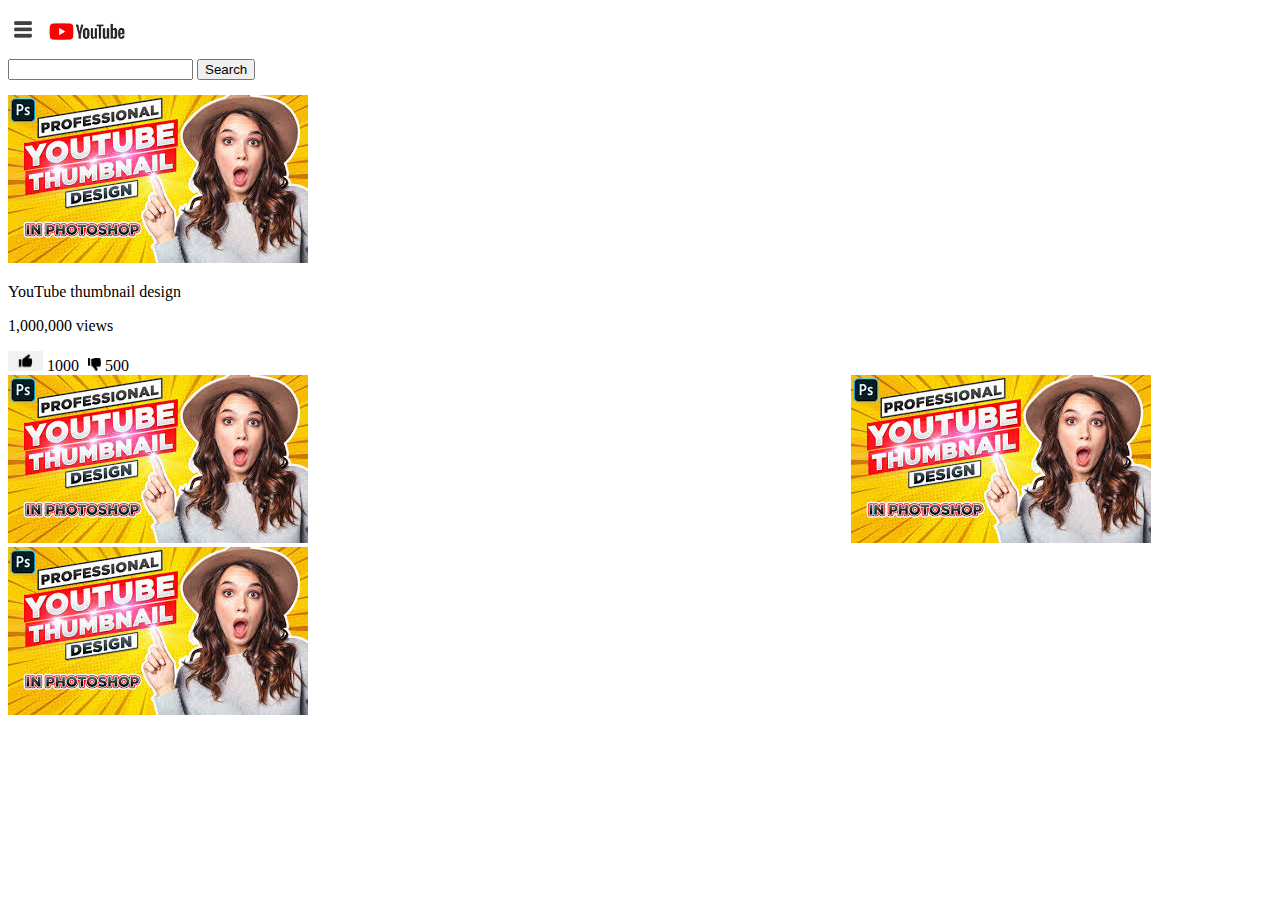
==== youtube.html @ 16bd195c "youtube" ====
<!DOCTYPE html>
<html lang="en">
<head>
    <meta charset="UTF-8">
    <meta name="viewport" content="width=device-width, initial-scale=1.0">
    <title>Document</title>
    <style>
.menu {
    width: 30px;
    padding-bottom: 10px;
}
.logo{
    width: 90px;
}
.search{
    padding-bottom: 15px;
}
.liked {
    width: 35px;
}
.disliked {
    width: 13px;
    margin-left: 5px;
}
.container{
    display: grid;
    grid-template-columns: repeat(3, 1fr);
}
    </style>
</head>
<body>
    <div>
        <img class="menu" src="./img/images.png" alt="menu">
        <img class="logo" src="./img/download.png" alt="yt logo">
    </div>

    <div class="search">
        <form action="">
            <input type="search" name="search" id="search">
            <button type="submit">Search</button>
        </form>
    </div>

    <div>
        <img class="thumbnail" src="./img/thumbnail (1).jpeg" alt="">
        <p>YouTube thumbnail design</p>
        <p>1,000,000 views</p>
    </div>

    <div ><img class="liked" src="./img/like.png" alt="">
        <span>1000</span>

    <img class="disliked" src="./img/dislike.png" alt="">
    <span>500</span>
    </div>
    <div class="container">
        <div class="recommended">
            <img src="./img/thumbnail (1).jpeg" alt="">
        </div>
        <div class="recommended"></div>
            <img src="./img/thumbnail (1).jpeg" alt="">
        </div>
        <div class="recommended"></div>
            <img src="./img/thumbnail (1).jpeg" alt="">
        </div>
    </div>
</body>
</html>
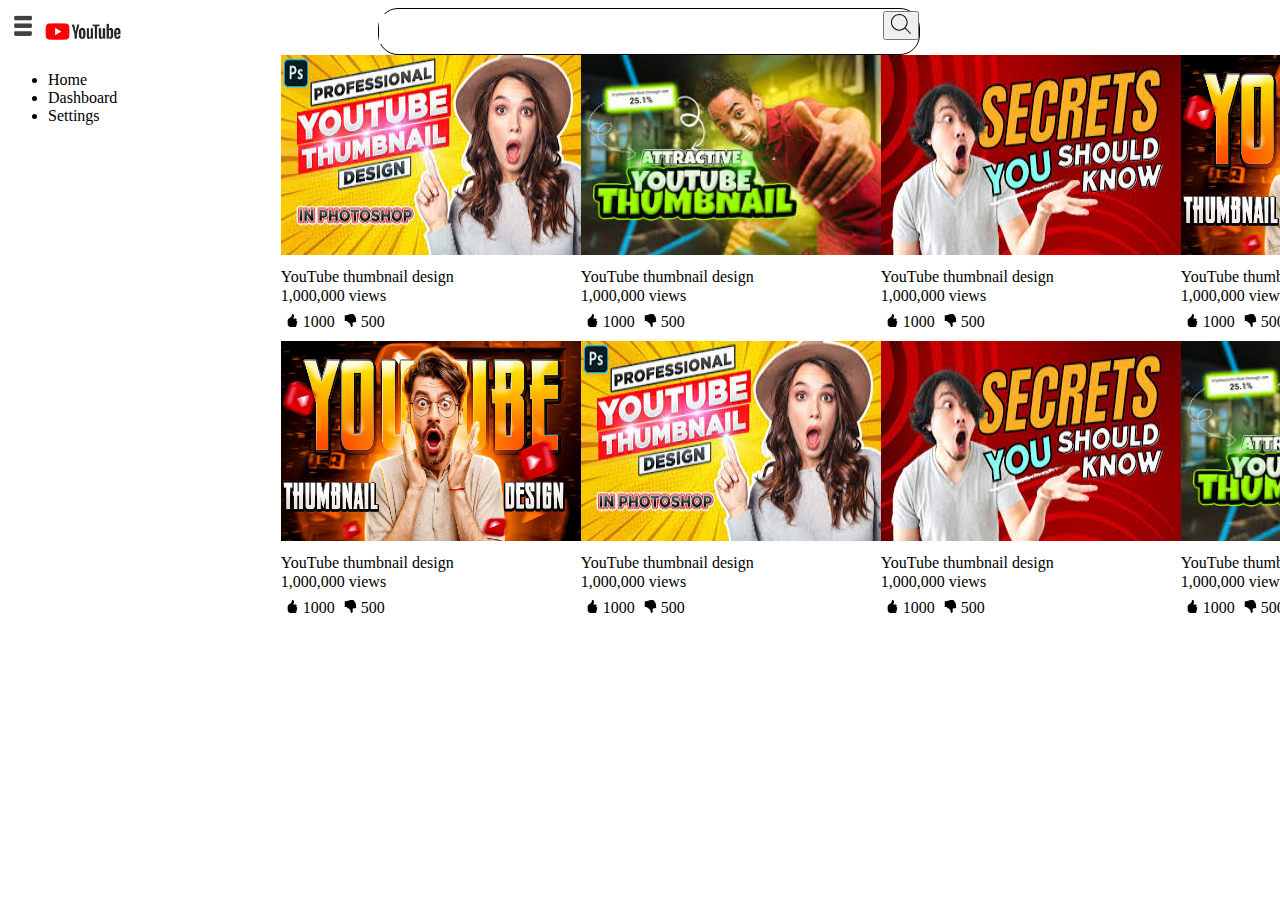
==== commit 99add9d4: "Adds youtube" ====
--- a/youtube.html
+++ b/youtube.html
@@ -4,6 +4,7 @@
     <meta charset="UTF-8">
     <meta name="viewport" content="width=device-width, initial-scale=1.0">
     <title>Document</title>
+
     <style>
 .menu {
     width: 30px;
@@ -12,57 +13,187 @@
 .logo{
     width: 90px;
 }
-.search{
-    padding-bottom: 15px;
+.search_bar{
+    margin-left: 250px;
+    display: flex;
+    border: 1px solid;
+    border-radius: 20px;
 }
-.liked {
-    width: 35px;
+#search{
+    width: 500px;
+    height: 30px;
+    padding: 10px;
+    margin-top: 5px;
+    border: 1px white;
 }
-.disliked {
+.liked_disliked {
     width: 13px;
     margin-left: 5px;
 }
+
+.thumbnail{
+    width: 300px;
+    height: 200px;
+}
+
+
 .container{
-    display: grid;
-    grid-template-columns: repeat(3, 1fr);
+    display: flex;
+    flex-direction: row;
+    justify-content: space-between;
+    margin-left: 20px;
+    margin-bottom: 10px;
+}
+p{
+    line-height: 3px;
+}
+.header{
+    display: flex;
+}
+
+.bt{
+
+}
+
+button img{
+    width: 20px;
+    height: 20px;
+}
+.main-content{
+    display: flex;
+    flex-direction: row;
+}
+.sidebar{
+    width: 20%;
+}
+
+.main{
+    width: 80%;
 }
     </style>
 </head>
 <body>
-    <div>
+    <div class="header">
         <img class="menu" src="./img/images.png" alt="menu">
         <img class="logo" src="./img/download.png" alt="yt logo">
-    </div>
-
-    <div class="search">
+        <div class="search_bar">
         <form action="">
             <input type="search" name="search" id="search">
-            <button type="submit">Search</button>
+            <button type="submit" class="bt" ><img src="./img/search-svgrepo-com.svg" alt=""></button>
         </form>
     </div>
-
+    </div>
+    <div class="main-content">
+<div class="sidebar">
+    <ul>
+        <li>Home</li>
+        <li>Dashboard</li>
+        <li>Settings</li>
+    </ul>
+    </div>
+    <div class="main">
+<div class="container">
     <div>
         <img class="thumbnail" src="./img/thumbnail (1).jpeg" alt="">
         <p>YouTube thumbnail design</p>
         <p>1,000,000 views</p>
+        <div ><img class="liked_disliked" src="./img/thumbs-up-gesture-svgrepo-com.svg" alt="">
+            <span>1000</span>
+    
+        <img class="liked_disliked" src="./img/thumbs-down-hand-svgrepo-com.svg" alt="">
+        <span>500</span>
+        </div>
     </div>
 
-    <div ><img class="liked" src="./img/like.png" alt="">
-        <span>1000</span>
+    
+        <div class="recommended">
+            <img class="thumbnail" src="./img/attrac.jpeg" alt="">
+            <p>YouTube thumbnail design</p>
+        <p>1,000,000 views</p>
+        <div ><img class="liked_disliked" src="./img/thumbs-up-gesture-svgrepo-com.svg" alt="">
+            <span>1000</span>
+    
+        <img class="liked_disliked" src="./img/thumbs-down-hand-svgrepo-com.svg" alt="">
+        <span>500</span>
+        </div>
+        </div>
+        <div class="recommended">
+            <img class="thumbnail" src="./img/secretsthumb.jpeg" alt="">
+            <p>YouTube thumbnail design</p>
+        <p>1,000,000 views</p>
+        <div ><img class="liked_disliked" src="./img/thumbs-up-gesture-svgrepo-com.svg" alt="">
+            <span>1000</span>
+    
+        <img class="liked_disliked" src="./img/thumbs-down-hand-svgrepo-com.svg" alt="">
+        <span>500</span>
+        </div>
+        </div>
 
-    <img class="disliked" src="./img/dislike.png" alt="">
-    <span>500</span>
-    </div>
-    <div class="container">
         <div class="recommended">
-            <img src="./img/thumbnail (1).jpeg" alt="">
+            <img class="thumbnail" src="./img/ytdesi.jpg" alt="">
+            <p>YouTube thumbnail design</p>
+        <p>1,000,000 views</p>
+        <div ><img class="liked_disliked" src="./img/thumbs-up-gesture-svgrepo-com.svg" alt="">
+            <span>1000</span>
+    
+        <img class="liked_disliked" src="./img/thumbs-down-hand-svgrepo-com.svg" alt="">
+        <span>500</span>
         </div>
-        <div class="recommended"></div>
-            <img src="./img/thumbnail (1).jpeg" alt="">
         </div>
-        <div class="recommended"></div>
-            <img src="./img/thumbnail (1).jpeg" alt="">
-        </div>
-    </div>
+
+        
+</div>
+
+<div class="container">
+<div class="recommended">
+    <img class="thumbnail" src="./img/ytdesi.jpg" alt="">
+    <p>YouTube thumbnail design</p>
+<p>1,000,000 views</p>
+<div ><img class="liked_disliked" src="./img/thumbs-up-gesture-svgrepo-com.svg" alt="">
+    <span>1000</span>
+
+<img class="liked_disliked" src="./img/thumbs-down-hand-svgrepo-com.svg" alt="">
+<span>500</span>
+</div>
+</div>
+
+<div class="recommended">
+    <img class="thumbnail" src="./img/thumbnail (1).jpeg" alt="">
+    <p>YouTube thumbnail design</p>
+<p>1,000,000 views</p>
+<div ><img class="liked_disliked" src="./img/thumbs-up-gesture-svgrepo-com.svg" alt="">
+    <span>1000</span>
+
+<img class="liked_disliked" src="./img/thumbs-down-hand-svgrepo-com.svg" alt="">
+<span>500</span>
+</div>
+</div>
+
+<div class="recommended">
+    <img class="thumbnail" src="./img/secretsthumb.jpeg" alt="">
+    <p>YouTube thumbnail design</p>
+<p>1,000,000 views</p>
+<div ><img class="liked_disliked" src="./img/thumbs-up-gesture-svgrepo-com.svg" alt="">
+    <span>1000</span>
+
+<img class="liked_disliked" src="./img/thumbs-down-hand-svgrepo-com.svg" alt="">
+<span>500</span>
+</div>
+</div>
+
+<div class="recommended">
+    <img class="thumbnail" src="./img/attrac.jpeg" alt="">
+    <p>YouTube thumbnail design</p>
+<p>1,000,000 views</p>
+<div ><img class="liked_disliked" src="./img/thumbs-up-gesture-svgrepo-com.svg" alt="">
+    <span>1000</span>
+
+<img class="liked_disliked" src="./img/thumbs-down-hand-svgrepo-com.svg" alt="">
+<span>500</span>
+</div>
+</div>
+</div>
+</div>
+</div>
 </body>
 </html>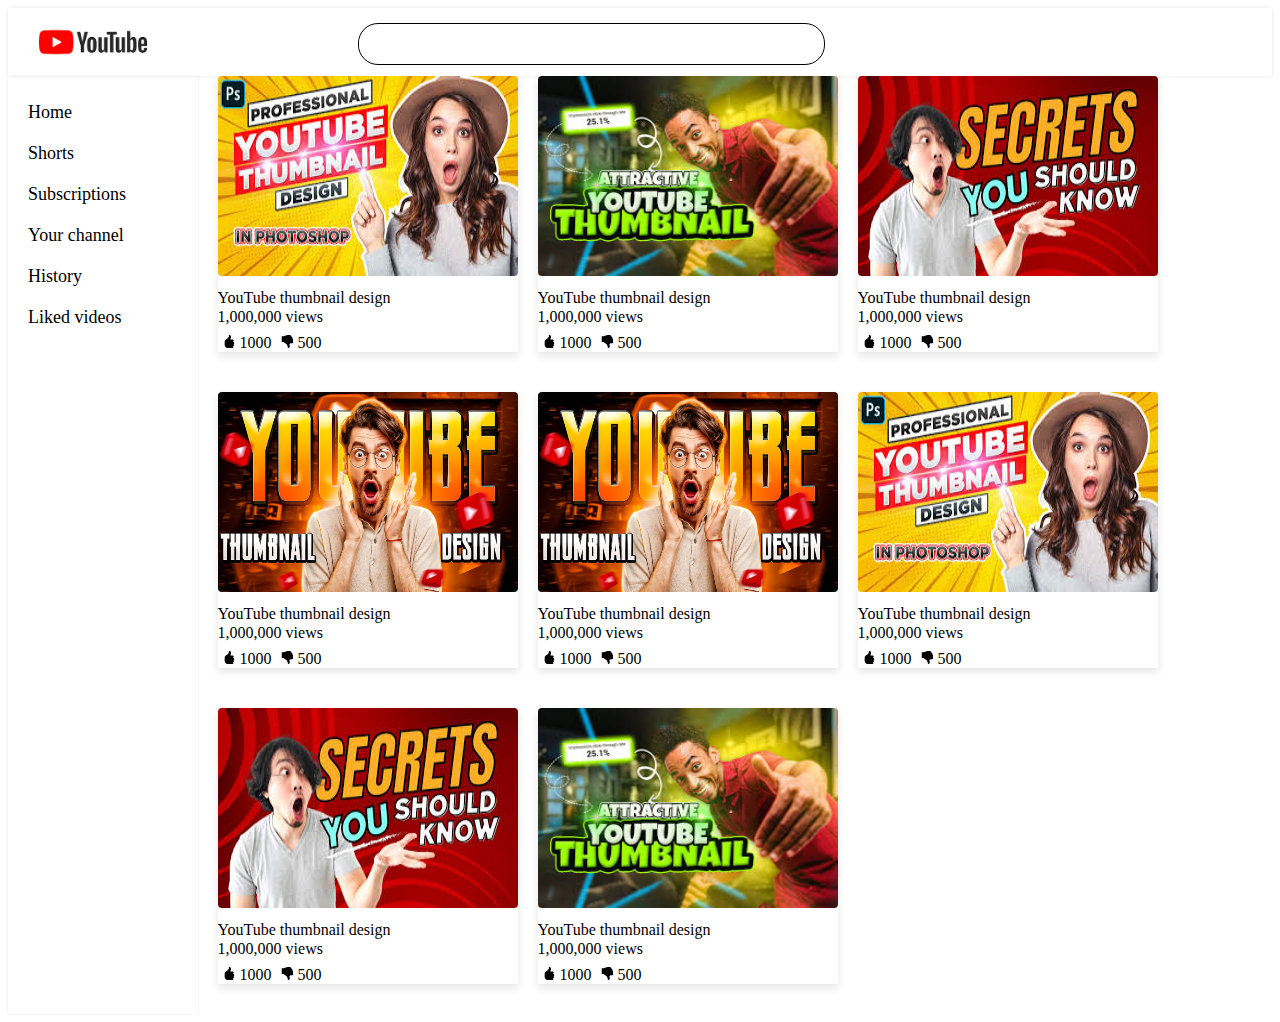
==== commit 81e7f676: "adds styling and css folder" ====
--- a/youtube.html
+++ b/youtube.html
@@ -3,97 +3,39 @@
 <head>
     <meta charset="UTF-8">
     <meta name="viewport" content="width=device-width, initial-scale=1.0">
-    <title>Document</title>
-
-    <style>
-.menu {
-    width: 30px;
-    padding-bottom: 10px;
-}
-.logo{
-    width: 90px;
-}
-.search_bar{
-    margin-left: 250px;
-    display: flex;
-    border: 1px solid;
-    border-radius: 20px;
-}
-#search{
-    width: 500px;
-    height: 30px;
-    padding: 10px;
-    margin-top: 5px;
-    border: 1px white;
-}
-.liked_disliked {
-    width: 13px;
-    margin-left: 5px;
-}
-
-.thumbnail{
-    width: 300px;
-    height: 200px;
-}
+    <link rel="stylesheet" href="https://cdnjs.cloudflare.com/ajax/libs/font-awesome/6.6.0/css/all.min.css" integrity="sha512-Kc323vGBEqzTmouAECnVceyQqyqdsSiqLQISBL29aUW4U/M7pSPA/gEUZQqv1cwx4OnYxTxve5UMg5GT6L4JJg==" crossorigin="anonymous" referrerpolicy="no-referrer" />
+    <link rel="stylesheet" href="./css/youtube.css">
+    <title>Youtube</title>
 
 
-.container{
-    display: flex;
-    flex-direction: row;
-    justify-content: space-between;
-    margin-left: 20px;
-    margin-bottom: 10px;
-}
-p{
-    line-height: 3px;
-}
-.header{
-    display: flex;
-}
-
-.bt{
-
-}
-
-button img{
-    width: 20px;
-    height: 20px;
-}
-.main-content{
-    display: flex;
-    flex-direction: row;
-}
-.sidebar{
-    width: 20%;
-}
-
-.main{
-    width: 80%;
-}
-    </style>
 </head>
 <body>
     <div class="header">
-        <img class="menu" src="./img/images.png" alt="menu">
+        <i class="fa-solid fa-bars menu"></i>
         <img class="logo" src="./img/download.png" alt="yt logo">
         <div class="search_bar">
-        <form action="">
+    
+    <div class="search">
             <input type="search" name="search" id="search">
-            <button type="submit" class="bt" ><img src="./img/search-svgrepo-com.svg" alt=""></button>
-        </form>
+            <i class="fa-solid fa-magnifying-glass"></i>
+       </div> 
     </div>
     </div>
     <div class="main-content">
 <div class="sidebar">
     <ul>
-        <li>Home</li>
-        <li>Dashboard</li>
-        <li>Settings</li>
+        <li><i class="fa-solid fa-house"></i> Home</li>
+        <li><i class="fa-regular fa-lightbulb"></i>   Shorts</li>
+        <li><i class="fa-brands fa-youtube"></i> Subscriptions</li>
+        <li><i class="fa-regular fa-circle-play"></i> Your channel</li>
+        <li><i class="fa-solid fa-clock-rotate-left"></i> History</li>
+        <li><i class="fa-regular fa-thumbs-up"></i> Liked videos</li>
     </ul>
+
     </div>
     <div class="main">
 <div class="container">
-    <div>
+    <div class="recommended">
         <img class="thumbnail" src="./img/thumbnail (1).jpeg" alt="">
         <p>YouTube thumbnail design</p>
         <p>1,000,000 views</p>
@@ -142,9 +84,7 @@
         </div>
 
         
-</div>
 
-<div class="container">
 <div class="recommended">
     <img class="thumbnail" src="./img/ytdesi.jpg" alt="">
     <p>YouTube thumbnail design</p>
--- a/css/youtube.css
+++ b/css/youtube.css
@@ -0,0 +1,89 @@
+*{
+    list-style: none;
+    text-decoration: none;
+}
+.header{
+    box-shadow: 0 0px 4px rgba(0, 0, 0, 0.1);
+}
+.logo{
+    width: 130px;
+    height: auto;
+}
+.search_bar{
+    display: flex;
+    border: 1px solid;
+    border-radius: 20px;
+    margin-left: 200px;
+    height: 40px;
+    margin-top: 15px;
+}
+#search{
+    width: 450px;
+    height: 30px;
+    border: 1px white;
+    margin-top: 5px;
+    border-radius: 20px;
+}
+
+.search i {
+margin-right: 15px;
+}
+.liked_disliked {
+    width: 13px;
+    margin-left: 5px;
+}
+.recommended{
+    box-shadow: 0 4px 8px rgba(0, 0, 0, 0.1);
+    margin-bottom: 20px;
+}
+.thumbnail{
+    width: 300px;
+    height: 200px;
+    border-radius: 4px; 
+}
+
+.container{
+    display: grid;
+    grid-template-columns: repeat(3, 1fr);
+    grid-gap: 20px;
+    justify-content: space-between;
+    margin-left: 20px;
+    margin-bottom: 10px;
+}
+p{
+    line-height: 3px;
+}
+.header{
+    display: flex;
+}
+
+button img{
+    width: 20px;
+    height: 20px;
+}
+.main-content{
+    display: flex;
+    flex-direction: row;
+}
+.sidebar{
+    width: 15%;
+    box-shadow: 0px 0px 2px rgba(0, 0, 0, 0.1);
+}
+.sidebar ul li{
+    padding: 10px 0;
+    font-size: 18px;
+}
+.sidebar ul li i{
+    font-size: 15px;
+    margin-right: 5px;
+}
+.sidebar ul{
+    padding: 0 15px;
+}
+.main{
+    width: 75%;
+}
+.menu{
+    font-size: 24px;
+    padding: 22px 10px;
+}